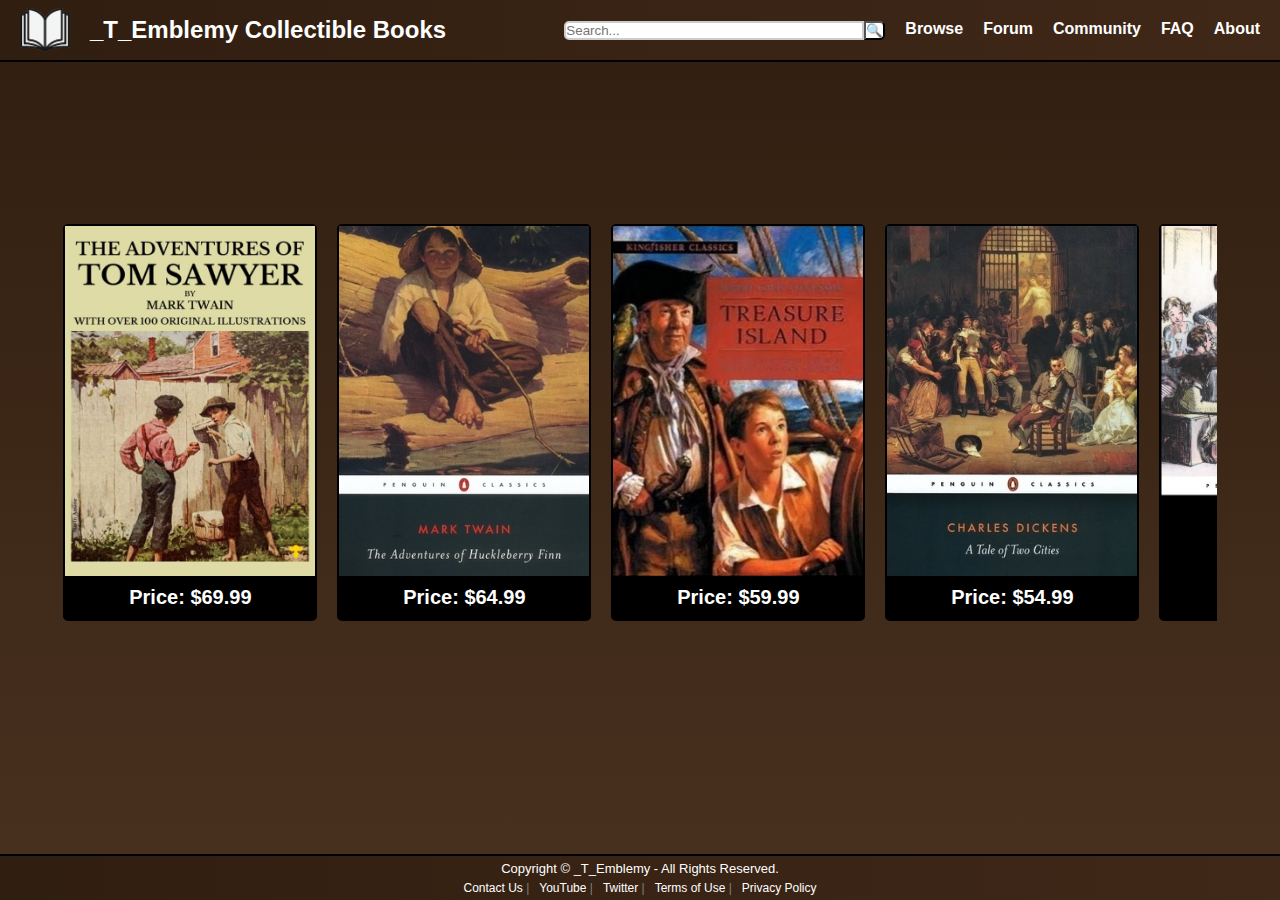
==== books1.html @ 97bce817 "Add files via upload" ====
<html lang="en">
<head style="background-color: brown;">
    <title>Old Books | T_Emblemy Collectible Books</title>
    <meta name="viewport" content="width=device-width, initial-scale=1.0">
    <link rel="stylesheet" href="/assignment.css">
    <link rel="icon" href="images/logo.png" type="image/png">
</head>

<body>
<script src="/loaders.js"></script>

<div id="header-container"></div>
<script>LoadHeader();</script>

<main>
    <section class="book-list" id="book-list">
        <script>displayBooks("old");</script>
    </section>
</main>

<div id="footer-container"></div>
<script>LoadFooter();</script>

</body>
</html>
---- assignment.css ----
* {
    margin: 0;
    padding: 0;
    box-sizing: border-box;
  }

  body {
    font-family: Arial, sans-serif;
    display: flex;
    flex-direction: column;
    min-height: 100vh;
  }




  header {
    position: fixed;
    width: 100%;
    top: 0;
    left: 0;
    background: linear-gradient(to right, RGB(48, 30, 16), RGB(64, 40, 24));
    display: flex;
    align-items: center;
    padding: 5px 20px 5px 20px;
    border-bottom: 2px solid black;
  }

  .header-name {
    font-size: 1.5rem;
    margin-left: 20px;
    color: white;
  }

  .header-navigator ul {
    list-style-type: none;
    display: flex;
    margin-left: 20px;
    gap: 20px;
  }

  .header-navigator ul li a {
    text-decoration: none;
    color: white;
    font-weight: bold;
    font-size: 1rem;
    transition: color 0.3s ease;
  }

  .header-navigator ul li a:hover {
    color: gray;
  }

  .search-bar {
    display: flex;
    justify-content: center;
    align-items: center;
  }
  #search-input {
    width: 300px;
    border: 2px solid #ccc;
    border-radius: 5px 0 0 5px;
    outline: none;
    box-sizing: border-box;
  }
  #search-button {
    background-color: white;
    color: white;
    cursor: pointer;
    border-radius: 0 5px 5px 0;
  }
  #search-button:hover {
    background-color: gray;
  }
  #search-input:focus {
    border-color: brown;
  }




  main {
    flex: 1;
    display: flex;
    justify-content: center;
    align-items: center;
    background: linear-gradient(to bottom, RGB(48, 30, 16), RGB(72, 48, 30));
    padding: 20px;
  }
 .buttons {
   display: flex;
   flex-wrap: wrap;
   gap: 20px;
   justify-content: center;
   text-decoration: none;
 }
.book-list {
  display: flex;
  gap: 20px;
  overflow-x: auto;
  white-space: nowrap;
  padding-bottom: 10px;
  max-width: 93%;
  box-sizing: border-box;
}
.book-list::-webkit-scrollbar {
  height: 8px;
  background: rgba(0, 0, 0, 0);
}

.book-list::-webkit-scrollbar-thumb {
  background: rgba(128, 128, 128, 0.5);
  border-radius: 10px;
  transition: transform 0.3s ease, background 0.3s ease;
}

.book-list::-webkit-scrollbar-thumb:hover {
  background: rgba(128, 128, 128, 0.8);
}

.bookItem {
  width: 250px;
  height: 350px;
}

footer {
  background: linear-gradient(to right, RGB(48, 30, 16), RGB(64, 40, 24));
  padding: 5px 0;
  border-top: 2px solid black;
}

footer nav ul {
  list-style-type: none;
  display: flex;
  flex-wrap: wrap;
  justify-content: center;
  gap: 10px;
}

.copyright {
  display: flex;
  justify-content: center;
  text-decoration: none;
  font-size: 13px;
  color: white;
  padding-bottom: 5px;
}

footer nav ul li {
  text-decoration: none;
  font-size: 12px;
  color: gray;
}

footer nav ul li a {
  text-decoration: none;
  font-size: 12px;
  color: white;
}

footer nav ul li a:hover {
  text-decoration: underline;
}
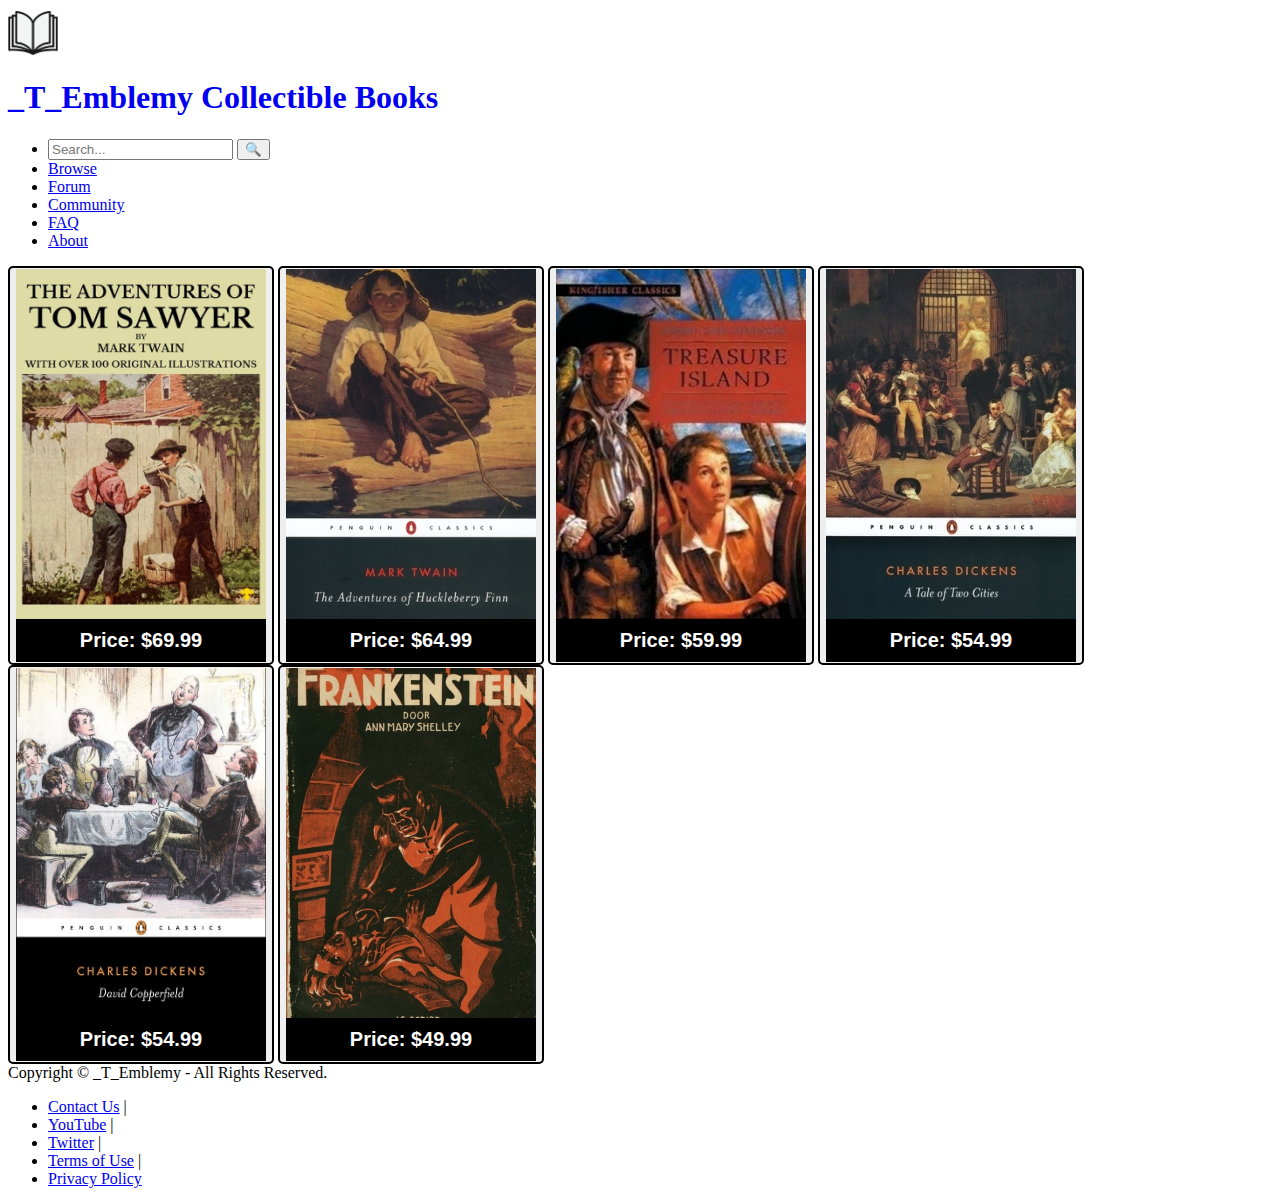
==== commit 0891283e: "Update books1.html" ====
--- a/books1.html
+++ b/books1.html
@@ -2,8 +2,8 @@
 <head style="background-color: brown;">
     <title>Old Books | T_Emblemy Collectible Books</title>
     <meta name="viewport" content="width=device-width, initial-scale=1.0">
-    <link rel="stylesheet" href="/assignment.css">
-    <link rel="icon" href="images/logo.png" type="image/png">
+    <link rel="stylesheet" href="/temblemy/assignment.css">
+    <link rel="icon" href="/temblemy/images/logo.png" type="image/png">
 </head>
 
 <body>
@@ -22,4 +22,4 @@
 <script>LoadFooter();</script>
 
 </body>
-</html>+</html>
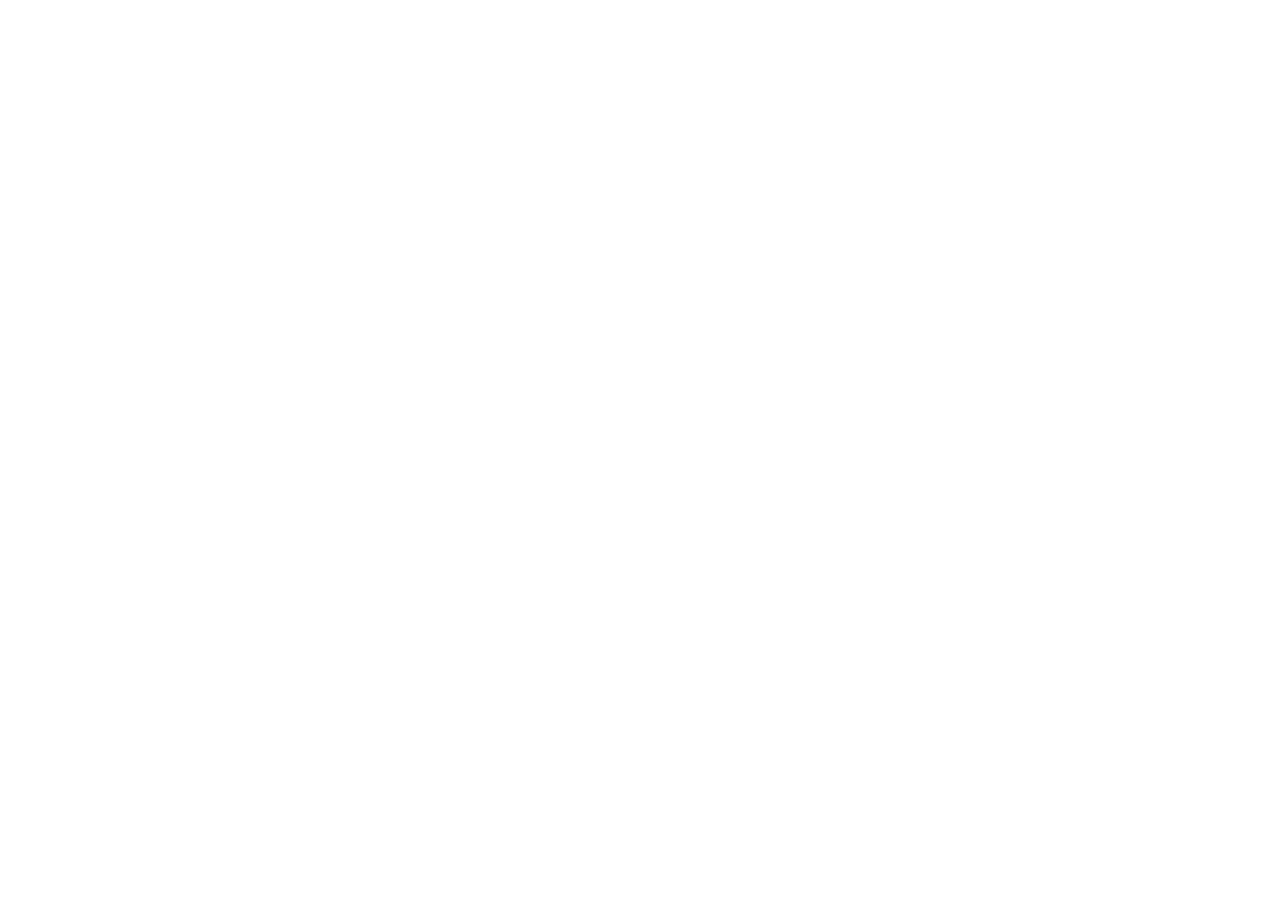
==== commit c8ec10e0: "Update books1.html" ====
--- a/books1.html
+++ b/books1.html
@@ -7,7 +7,7 @@
 </head>
 
 <body>
-<script src="/loaders.js"></script>
+<script src="/temblemy/loaders.js"></script>
 
 <div id="header-container"></div>
 <script>LoadHeader();</script>
